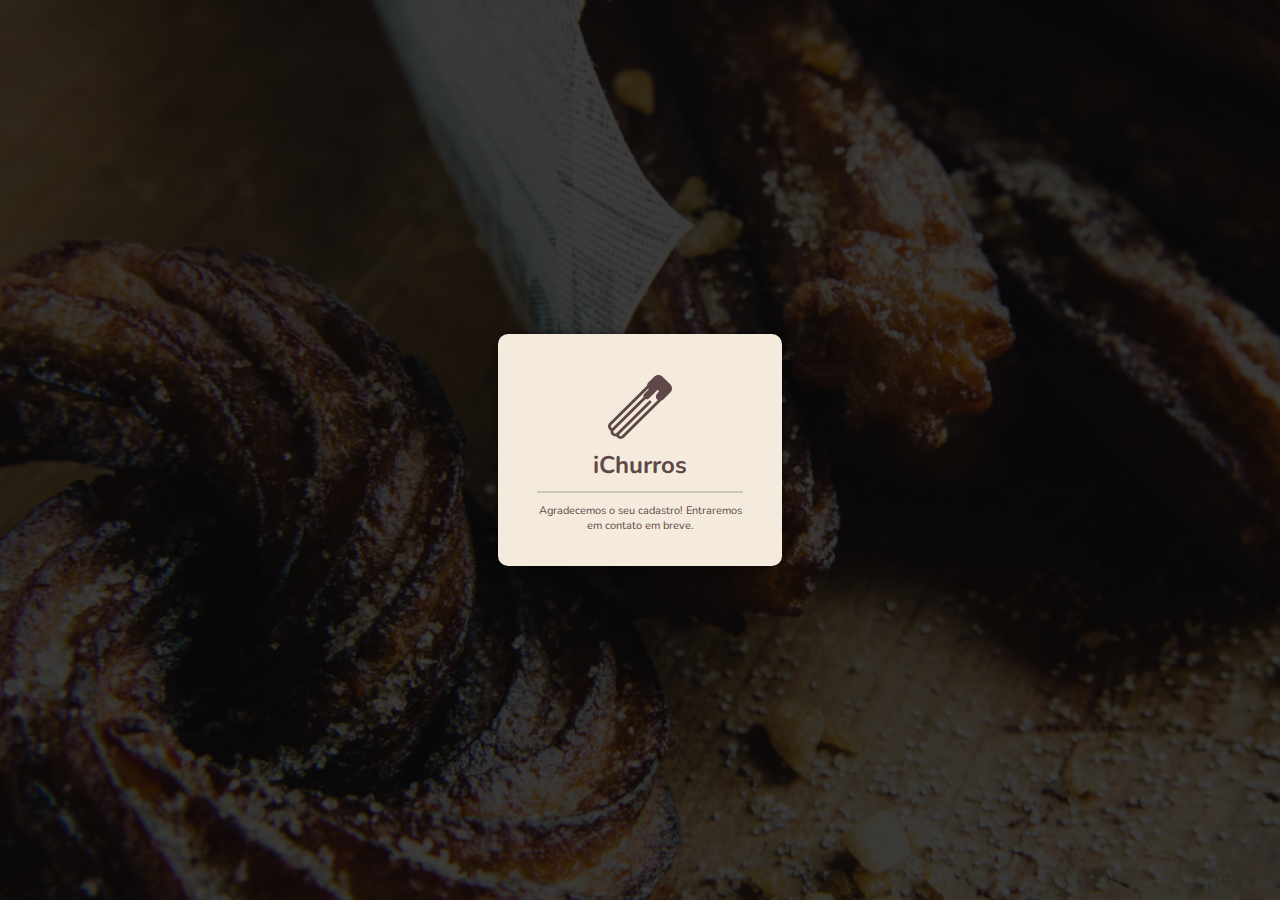
==== confirmation.html @ 52a2176e "Refactoring CSS files & creating the confirmation page" ====
<!DOCTYPE html>
<html lang="en">
    <head>
        <meta charset="UTF-8">
        <meta http-equiv="X-UA-Compatible" content="IE=edge">
        <meta name="viewport" content="width=device-width, initial-scale=1.0">

        <!-- Stylesheets -->
        <link rel="stylesheet" href=".\styles\main.css">
        <link rel="stylesheet" href=".\styles\confirmation.css">

        <!-- Fontes Nunito 400 e 700 bold -->
        <link rel="preconnect" href="https://fonts.googleapis.com">
        <link rel="preconnect" href="https://fonts.gstatic.com" crossorigin>
        <link href="https://fonts.googleapis.com/css2?family=Nunito:wght@400;700&display=swap" rel="stylesheet">

        <!-- Favicon -->
        <link rel="icon" href=".\src\logo.svg">

        <title>iChurros</title>
    </head>

    <body>
            <div class="containerOutward">
                <div id="container">
                    <div class="container-inner">
                        <div class="logo">
                            <img src=".\src\logo.svg" alt="iChurros Logo">
                            <h1 class="iChurros">iChurros</h1>
                        </div>

                        <hr class="line">

                        <div>
                            <p>Agradecemos o seu cadastro! Entraremos em contato em breve.</p>
                        </div>
                    </div>
                </div>
            </div>
    </body>
</html>
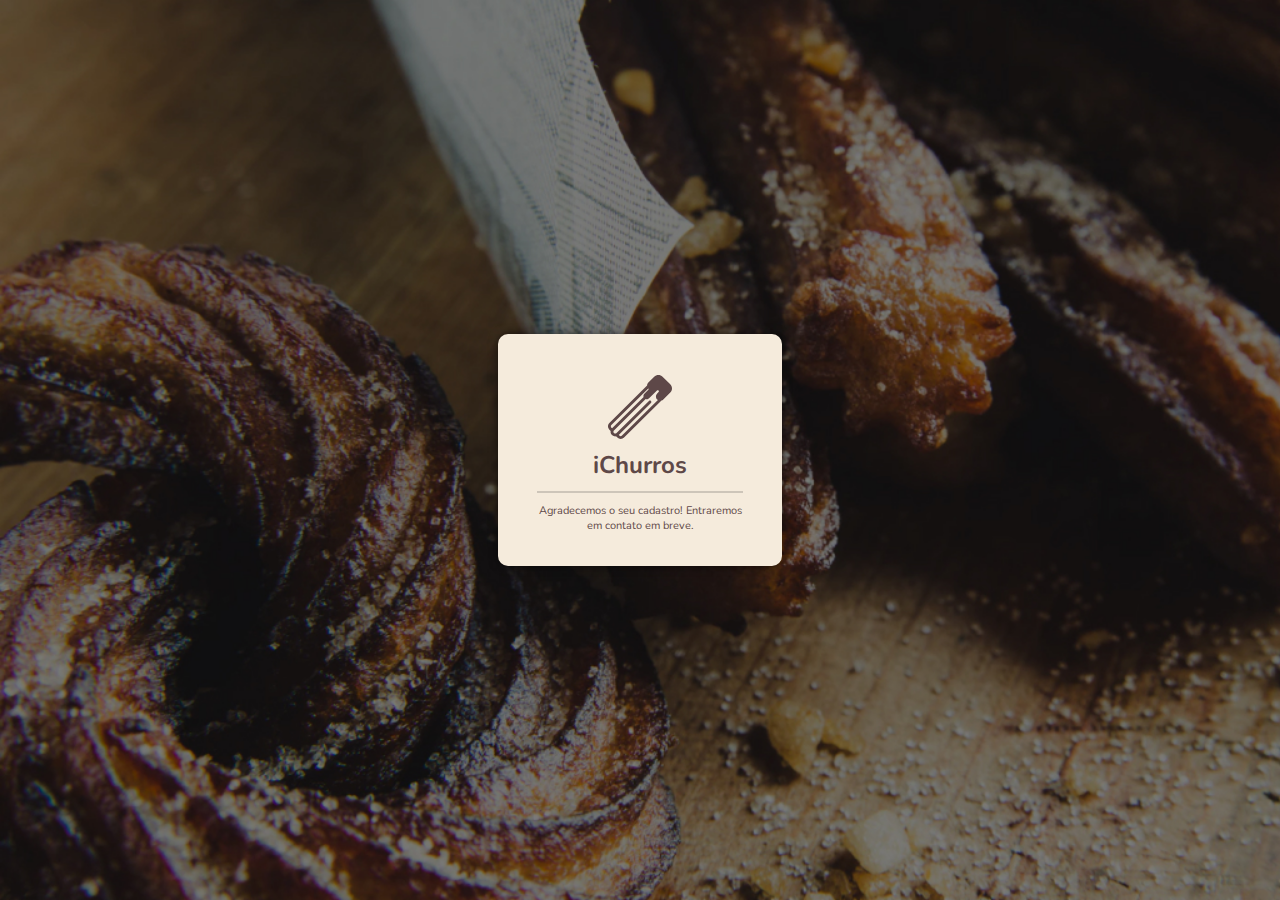
==== commit 40747d0e: "Update div names" ====
--- a/confirmation.html
+++ b/confirmation.html
@@ -21,9 +21,9 @@
     </head>
 
     <body>
-            <div class="containerOutward">
+            <div class="outwardContainer">
                 <div id="container">
-                    <div class="container-inner">
+                    <div class="innerContainer">
                         <div class="logo">
                             <img src=".\src\logo.svg" alt="iChurros Logo">
                             <h1 class="iChurros">iChurros</h1>
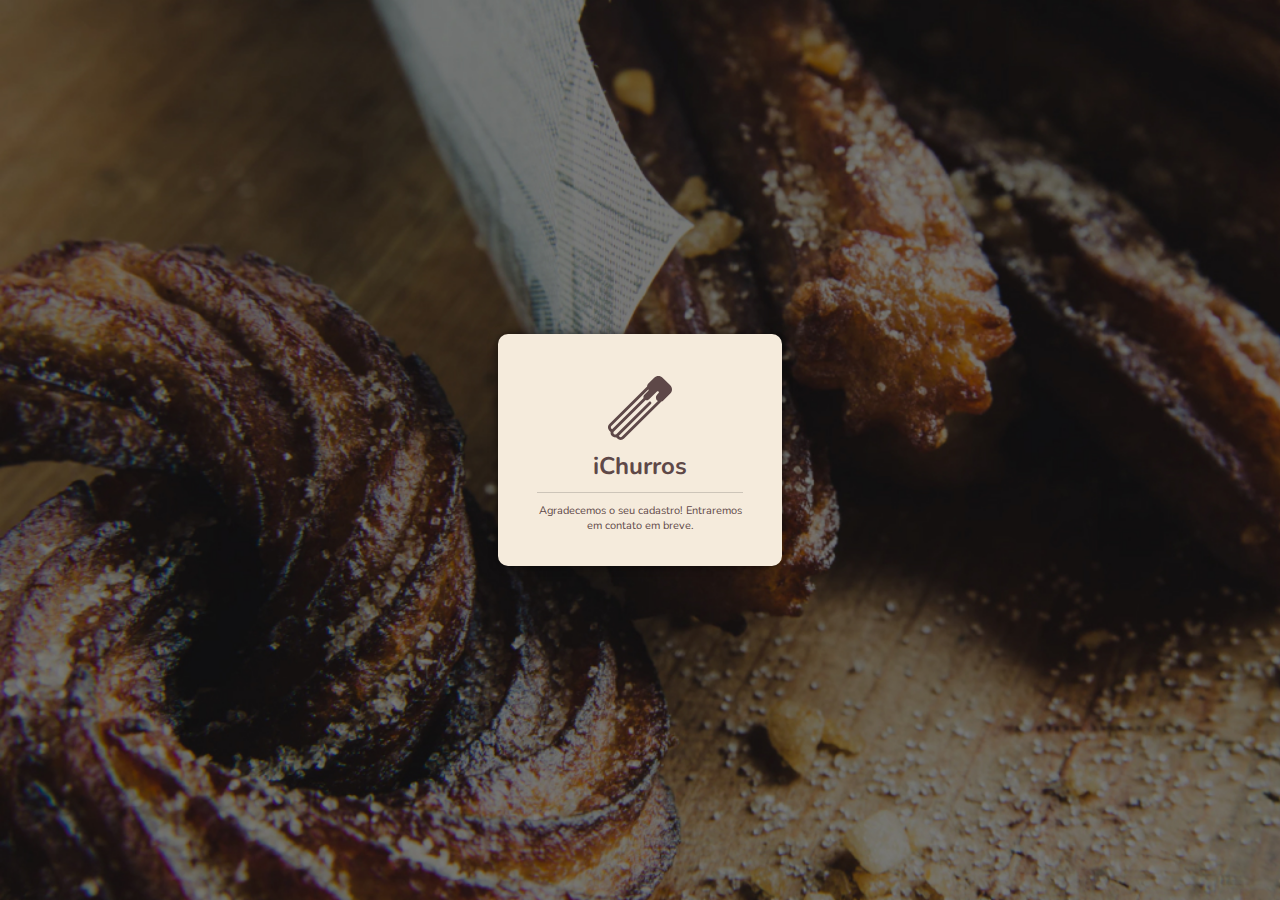
==== commit 5164346f: "Final Touches" ====
--- a/confirmation.html
+++ b/confirmation.html
@@ -21,7 +21,7 @@
     </head>
 
     <body>
-            <div class="outwardContainer">
+            <div class="containerOutward">
                 <div id="container">
                     <div class="innerContainer">
                         <div class="logo">
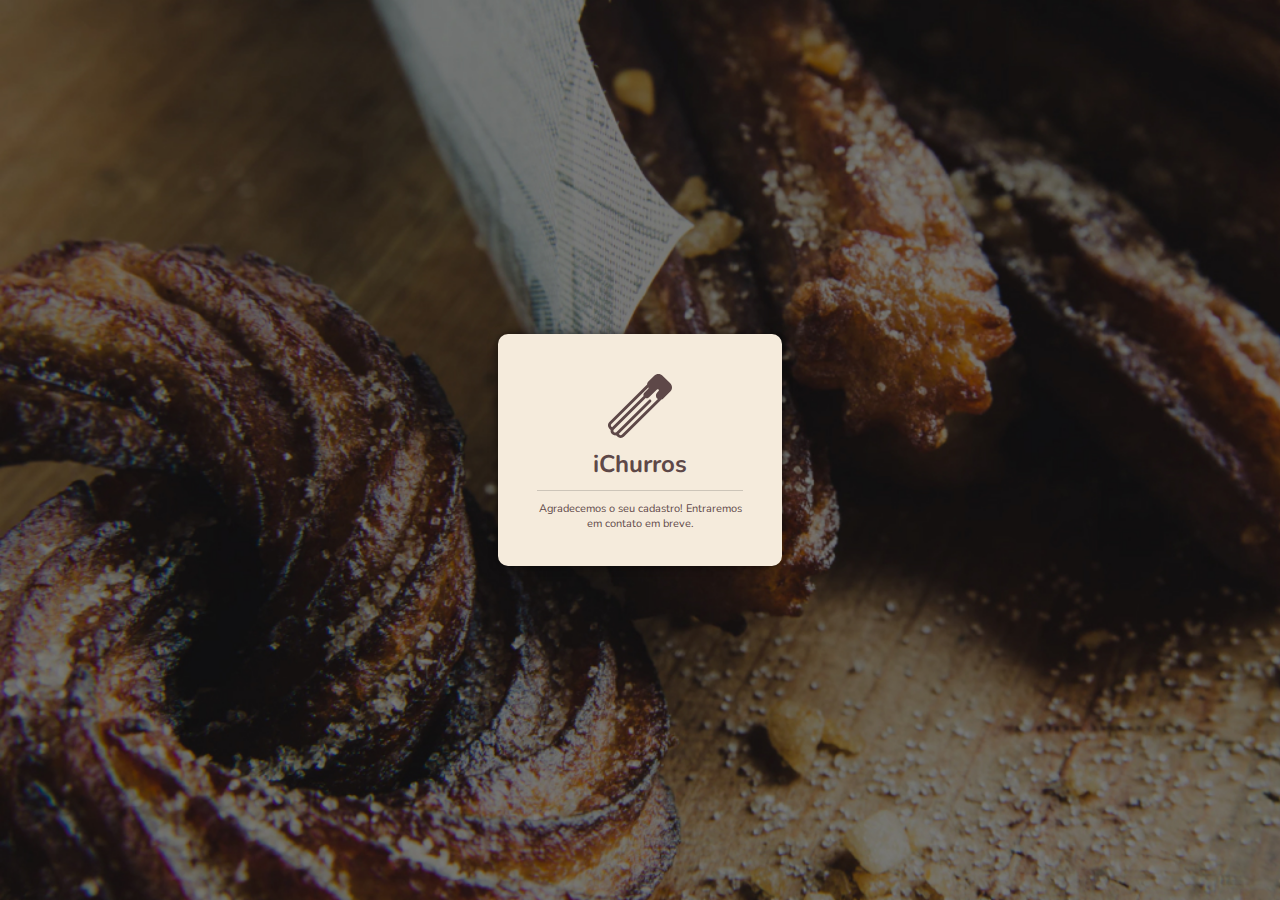
==== commit 4f6ff1a2: "Update confirmation.html" ====
--- a/confirmation.html
+++ b/confirmation.html
@@ -23,7 +23,7 @@
     <body>
             <div class="containerOutward">
                 <div id="container">
-                    <div class="innerContainer">
+                    <div class="containerInner">
                         <div class="logo">
                             <img src=".\src\logo.svg" alt="iChurros Logo">
                             <h1 class="iChurros">iChurros</h1>
